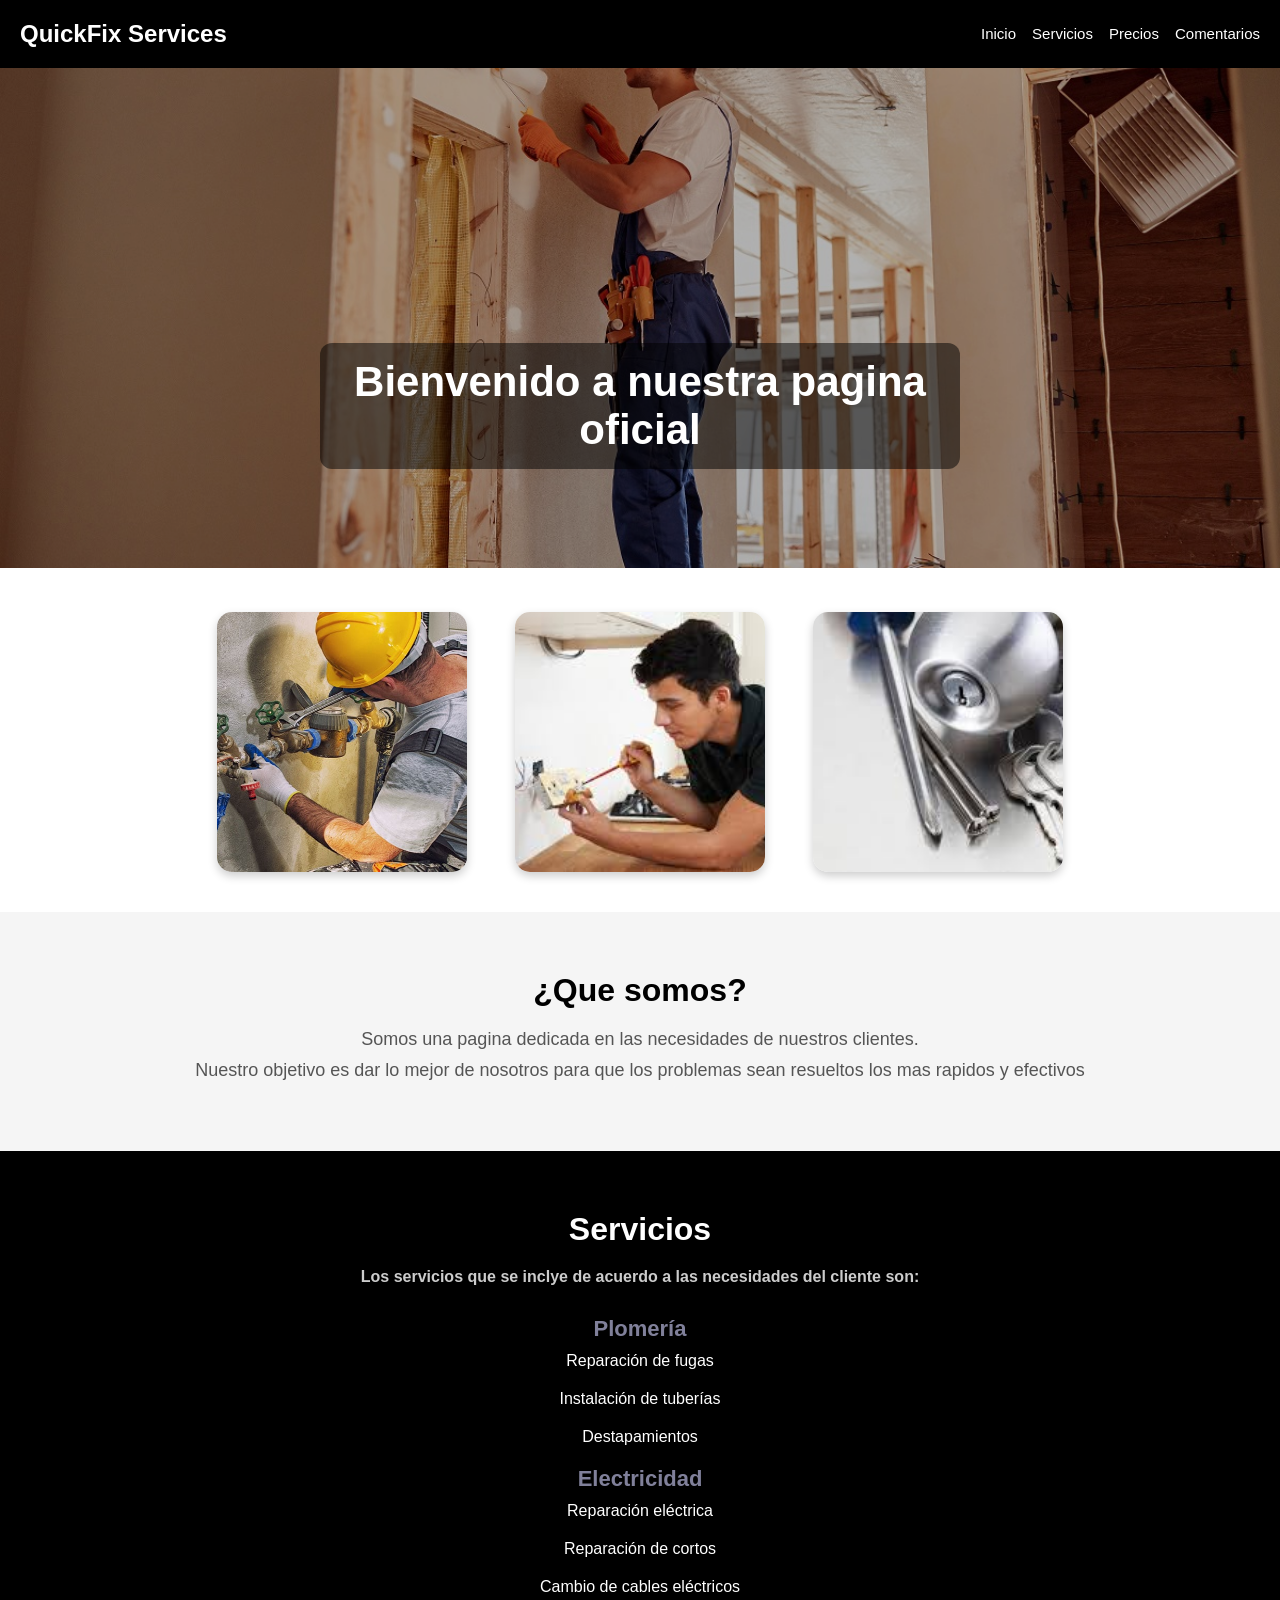
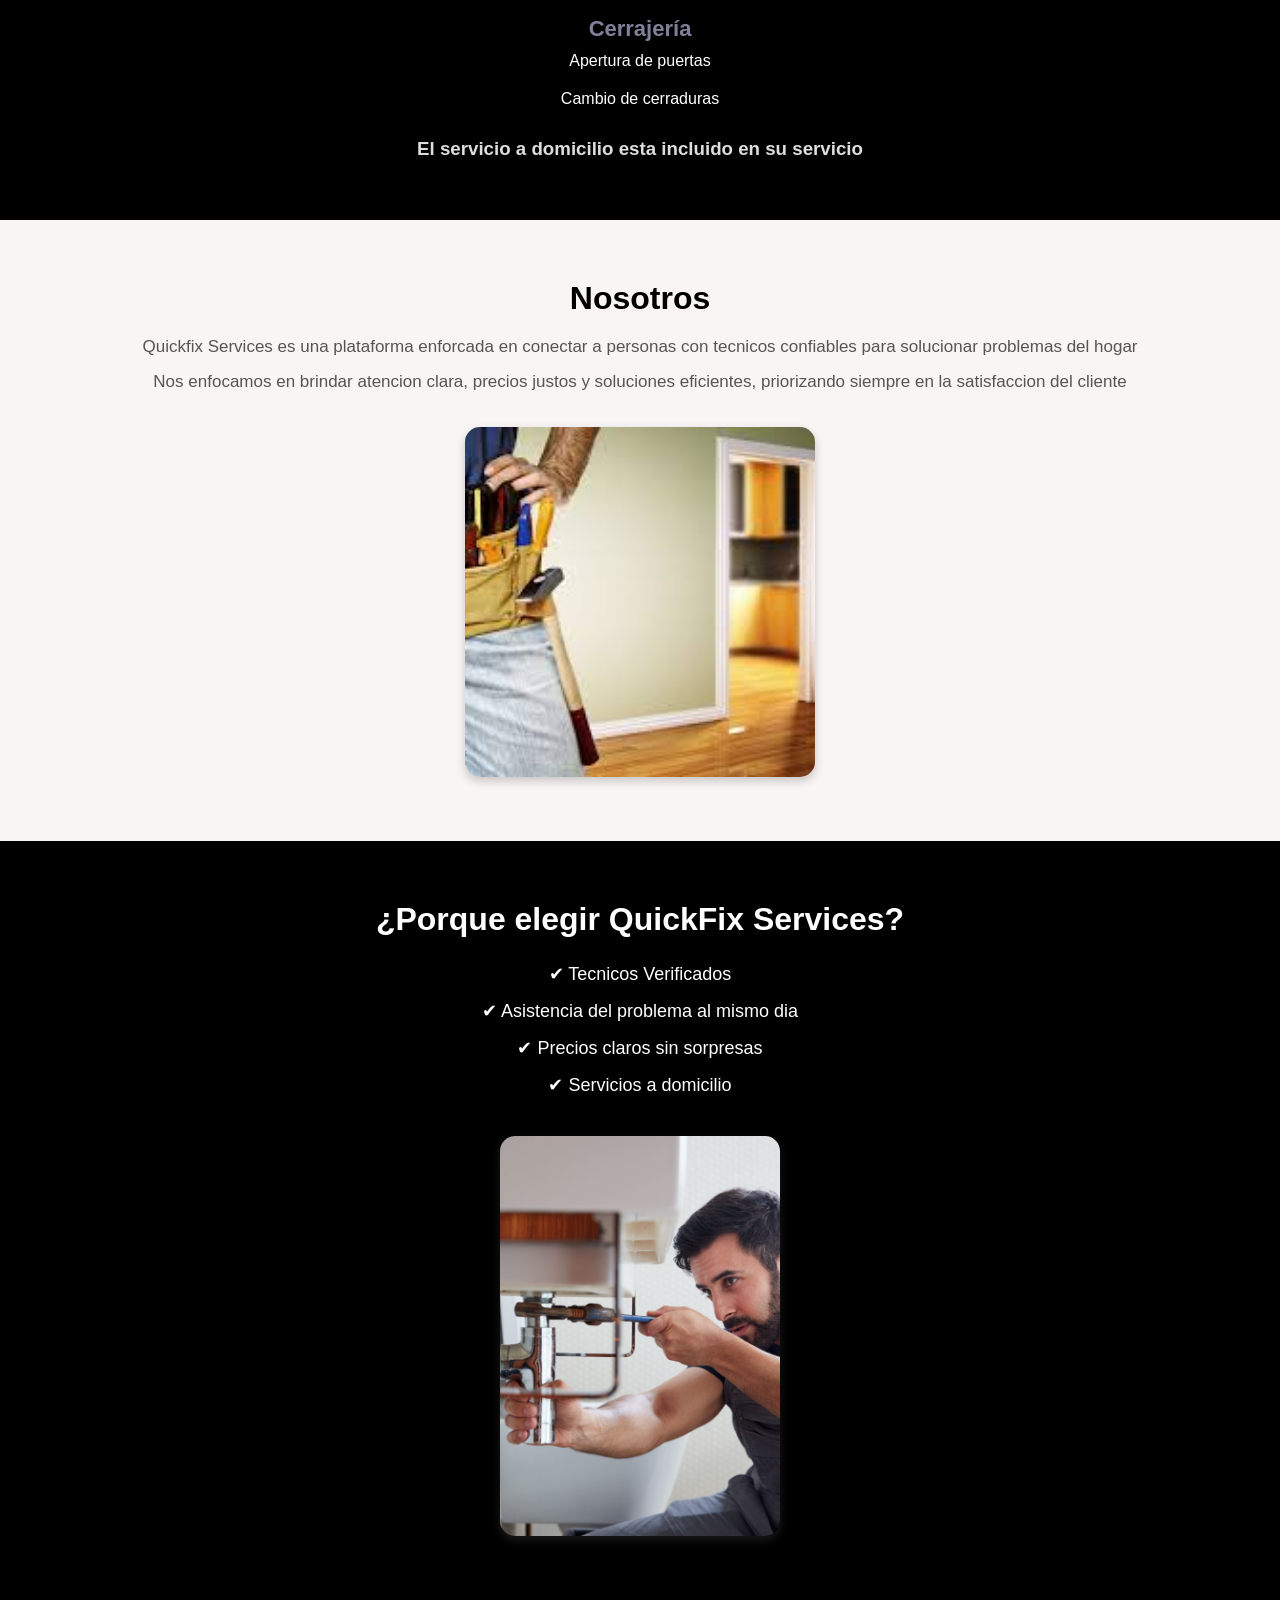
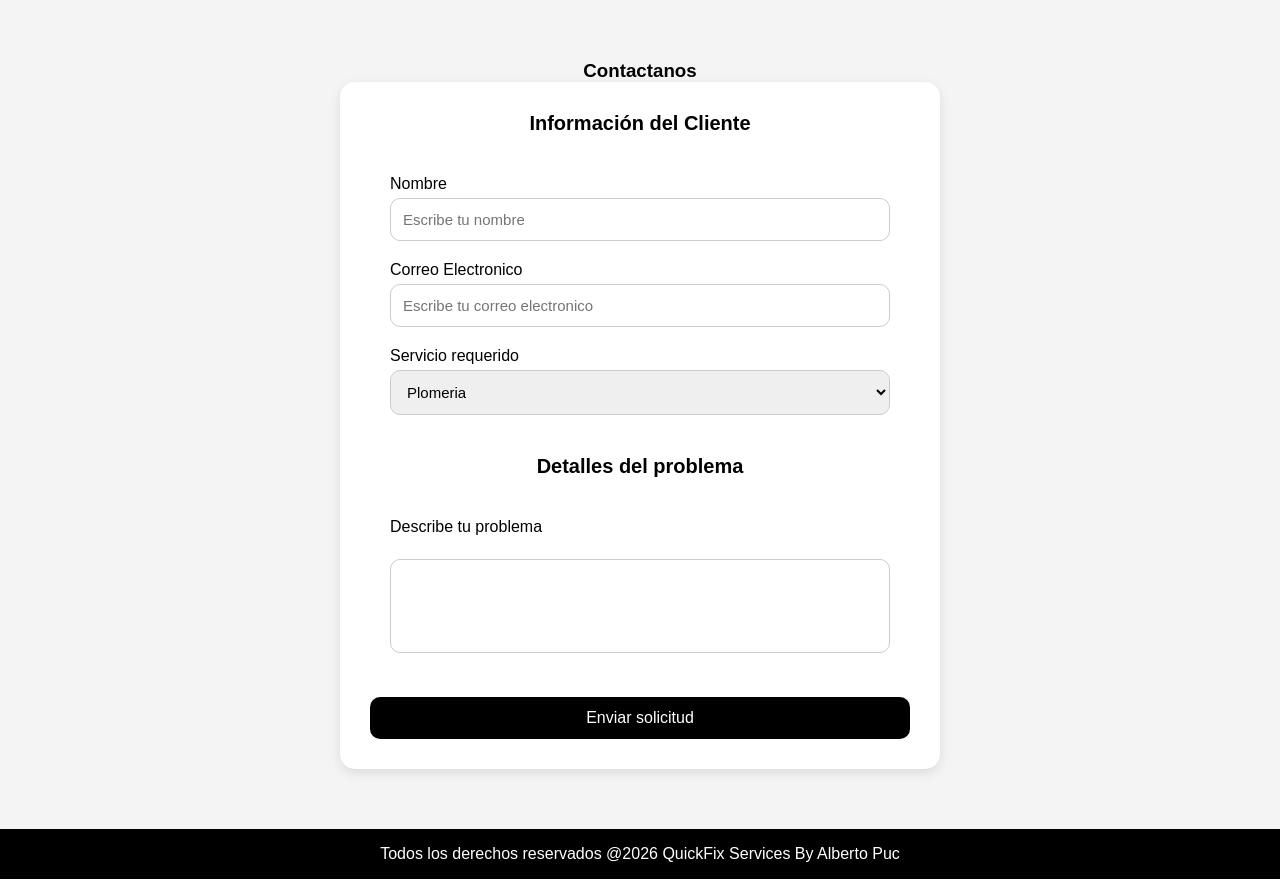
==== index.html @ 194874da "Cambie archivos principal a index" ====
<!DOCTYPE html>
<html lang="en">
<head>
    <meta charset="UTF-8">
    <meta name="viewport" content="width=device-width, initial-scale=1.0">
    <link rel="stylesheet" href="styles.css/Quickfix_Services.css">
    <title>QuickFix Services</title>
</head>
<body>

    <!--Menu de navegacion-->
    <header>
        <h2>QuickFix Services</h2>
        <nav>
            <ul>
                <li><a href="QuickFix_Services.html">Inicio</a></li>
                <li><a href="Servicios.html">Servicios</a></li>
                <li><a href="Precios.html">Precios</a></li>
                <li><a href="Comentarios.html">Comentarios</a></li>
            </ul>
        </nav>
    </header>

    <!--Contenedor Hero-->
    <main>
        <div id="container-hero">
            <img src="images/reparaciones-hogar-01.jpg" alt="Imagen_reparacion" class="imagen1">
            <h2 class="titulo">Bienvenido a nuestra pagina oficial</h2>
            
            <div class="tarjeta">
                <div class="catalogo-imagenes">
                    <img src="images/plomeria.jpg" alt="plomeria" width="200px" height="250px">
                    <img src="images/electricidad.jpg" alt="electricidad" width="200px" height="250px">
                    <img src="images/cerrajeria.jpg" alt="cerrajeria" width="200" height="250px">
                </div>
            </div>
        </div>
        <section class="introduction">
            <h2>¿Que somos?</h2>
            <p>Somos una pagina dedicada en las necesidades de nuestros clientes. </p>
            <p>Nuestro objetivo es dar lo mejor de nosotros para que los problemas sean resueltos los mas rapidos y efectivos</p>
        </section>


        <section class="Servicios">
            <h2>Servicios</h2>
            <h4>Los servicios que se inclye de acuerdo a las necesidades del cliente son:</h4>

            <ul>
                <li>
                    <strong>Plomería</strong>
                    <ul>
                        <li>Reparación de fugas</li>
                        <li>Instalación de tuberías</li>
                        <li>Destapamientos</li>
                    </ul>
                </li>

                <li>
                    <strong>Electricidad</strong>
                    <ul>
                        <li>Reparación eléctrica</li>
                        <li>Reparación de cortos</li>
                        <li>Cambio de cables eléctricos</li>
                    </ul>
                </li>

                <li>
                    <strong>Cerrajería</strong>
                    <ul>
                        <li>Apertura de puertas</li>
                        <li>Cambio de cerraduras</li>
                    </ul>
                </li>
            </ul>
            <h3>El servicio a domicilio esta incluido en su servicio</h3>
        </section>

        <!--Seccion de Nosotros-->
        <section class="Nosotros">
            <h2>Nosotros</h2>
            <p>Quickfix Services es una plataforma enforcada en conectar a personas con tecnicos confiables para solucionar problemas del hogar </p>
            <p>Nos enfocamos en brindar atencion clara, precios justos y soluciones eficientes, priorizando siempre en la satisfaccion del cliente</p>
            <img src="images/reparaciones.jpg" alt="imagenreparacion">
        </section>

        <!--Seccion de porque elegir QuickFix Services-->
        <section class="porque">
            <h2>¿Porque elegir QuickFix Services?</h2>
            <ul>
                <li>✔ Tecnicos Verificados</li>
                <li>✔ Asistencia del problema al mismo dia</li>
                <li>✔ Precios claros sin sorpresas</li>
                <li>✔ Servicios a domicilio</li>
            </ul>
            <img src="images/reparaciones de hojas.jpg" alt="reparaciones">
        </section>

    <!--Formulario de contacto-->
        <section id="contactos" class="contacto">
            <h3>Contactanos</h3>
            <form>
                <fieldset>
                    <legend>Información del Cliente</legend>
                    <label for="nombre">Nombre</label>
                    <input type="text" id="nombre" name="nombre" placeholder="Escribe tu nombre"><br>
                    <label for="correo">Correo Electronico</label>
                    <input type="email" id="correo" name="correo" placeholder="Escribe tu correo electronico"><br>

                    <label for="servicio">Servicio requerido</label>
                    <select id="servicio">
                        <option>Plomeria</option>
                        <option>Electricidad</option>
                        <option>Cerrajeria</option>
                    </select>
                </fieldset>

                <fieldset>
                    <legend>Detalles del problema</legend>

                    <label for="mensaje">Describe tu problema</label><br>
                    <textarea id="mensaje" rows="4"></textarea><br>
                    
                </fieldset>
                <button type="submit">Enviar solicitud</button>

            </form>
        </section>
    </main>
    <!--Creditos-->
    <footer class="copyright">
        <p>Todos los derechos reservados @2026 QuickFix Services By Alberto Puc</p>
    </footer>
    
    
    

</body>
</html>
---- styles.css/Quickfix_Services.css ----
*{
    margin: 0;
    padding: 0;
    box-sizing:border-box;
}

body{
    background-image: url("fondo blanco.jpg");
    background-repeat: no-repeat;
    background-size: cover;
    background-position: center;
    overflow-x: hidden;
}

/* HEADER*/

header{
    background-color:rgb(0, 0, 0);
    padding: 20px;
    display: flex;
    justify-content: space-between;
    align-items: center;
    color: white;
    font-family: 'Segoe UI', Tahoma, Geneva, Verdana, sans-serif;
}

nav ul{
    list-style: none;
    display: flex;
    gap: 1rem;
}

nav ul li a{
    color: white;
    text-decoration: none;
    font-size: 15px;
}

a:hover{
    color: rgb(128, 128, 154);
    transition: 0.3s;
}

/*HERO*/

#container-hero{
    position: relative;
    text-align: center;
}

.imagen1{
    width: 100%;
    height: 500px;
    object-fit: cover;
    filter: brightness(70%);
}

/*TITULO*/
.titulo{
    position: absolute;
    top: 40%;
    left: 50%;
    transform: translate(-50%, -50%);
    color: white;
    font-size: 42px;
    font-family:'Segoe UI', Tahoma, Geneva, Verdana, sans-serif;
    background-color: rgba(0,0,0,0.5);
    padding: 15px 25px;
    border-radius: 12px;
}

/*TARJETAS IMAGENES*/
.tarjeta{
    background-color: white;
    padding: 40px 20px;
}

.catalogo-imagenes{
    display: flex;
    justify-content: center;
    gap: 3rem;
    flex-wrap: wrap;
}

.catalogo-imagenes img{
    width: 250px;
    height: 260px;
    object-fit: cover;
    border-radius: 15px;
    box-shadow: 0 4px 10px rgba(0,0,0,0.2);
    transition: 0.3s;
}

.catalogo-imagenes img:hover{
    transform: scale(1.05);
}

/*INTRODUCCION*/
.introduction{
    text-align: center;
    padding: 60px 20px;
    background-color: #f5f5f5;
    font-family: 'Segoe UI', Tahoma, Geneva, Verdana, sans-serif;
}

.introduction h2{
    margin-bottom: 20px;
    font-size: 32px;
}

.introduction p{
    font-size: 18px;
    color: #555;
    margin-bottom: 10px;
}

/*SERVICIOS*/
.Servicios{
    text-align: center;
    background-color: black;
    color: white;
    padding: 60px 20px;
    font-family: 'Segoe UI', Tahoma, Geneva, Verdana, sans-serif;
}

.Servicios h2{
    margin-bottom: 20px;
    font-size: 32px;
}

.Servicios h4{
    margin-bottom: 30px;
    color: #ccc;
}

.Servicios ul{
    list-style: none;
    padding: 0;
    margin: 0;
}

.Servicios ul ul{
    margin-top: 10px;
}

.Servicios li{
    margin-bottom: 20px;
}

.Servicios strong{
    font-size: 22px;
    color: rgb(128, 128, 154);
}

.Servicios h3{
    margin-top: 30px;
    color: #ddd;
}

/*NOSOTROS*/
.Nosotros{
    background-color: rgb(250, 245, 245);
    padding: 60px 20px;
    font-family: 'Segoe UI', Tahoma, Geneva, Verdana, sans-serif;
    text-align: center;
}

.Nosotros h2{
    margin-bottom: 20px;
    font-size: 32px;
}

.Nosotros p{
    color: #555;
    margin-bottom: 15px;
    font-size: 17px;
}

.Nosotros img{
    margin-top: 20px;
    width: 350px;
    height: 350px;
    object-fit: cover;
    border-radius: 15px;
    box-shadow: 0 4px 10px rgba(0,0,0,0.2);
}

/*PORQUE ELEGIRNOS*/
.porque{
    padding: 60px 20px;
    text-align: center;
    font-family: 'Segoe UI', Tahoma, Geneva, Verdana, sans-serif;
    color: white;
    background-color: black;
    width: 100%;
}

.porque h2{
    margin-bottom: 25px;
    font-size: 32px;
}

.porque ul{
    list-style: none;
}

.porque li{
    margin-bottom: 15px;
    font-size: 18px;
}

.porque img{
    margin-top: 25px;
    width: 280px;
    height: 400px;
    object-fit: cover;
    border-radius: 15px;
    box-shadow: 0 4px 10px rgba(255,255,255,0.1);
}

/*CONTACTO*/
#contactos h3{
    text-align: center;
}

.contacto{
    padding: 60px 20px;
    background-color: #f4f4f4;
    font-family: 'Segoe UI', Tahoma, Geneva, Verdana, sans-serif;
}

/*FORMULARIO*/
form{
    max-width: 600px;
    margin: auto;
    background-color: white;
    padding: 30px;
    border-radius: 15px;
    box-shadow: 0 4px 12px rgba(0,0,0,0.1);
    text-align: center;
}

fieldset{
    border: none;
    padding: 20px;
    margin-bottom:20px ;
}

legend{
    font-weight: bold;
    padding: 0 10px;
    font-size: 20px;
}

label{
    display: block;
    margin-top: 20px;
    text-align: left;
}

input,
select,
textarea{
    width: 100%;
    padding: 12px;
    margin-top: 5px;
    resize: none;
    border-radius: 10px;
    border: 1px solid #ccc;
    font-size: 15px;
}

/*BOTON*/
button{
    padding:12px;
    width: 100%;
    background-color: rgb(0, 0, 0);
    color: white;
    border: none;
    border-radius: 10px;
    cursor: pointer;
    font-family: 'Segoe UI', Tahoma, Geneva, Verdana, sans-serif;
    font-size: 16px;
    transition: 0.3s;
}

button:hover{
    background-color: rgb(128, 128, 154);
}

/*COPYRIGHT*/
.copyright{
    background-color: black;
    color:white;
    font-family: 'Segoe UI', Tahoma, Geneva, Verdana, sans-serif;
    font-size: 16px;
    width: 100%;
    height: 50px;
    display: flex;
    justify-content: center;
    align-items: center;
}

/*RESPONSIVE*/
@media (max-width: 768px){

    .titulo{
        font-size: 28px;
        width: 90%;
    }

    .catalogo-imagenes{
        gap: 1.5rem;
    }

    .catalogo-imagenes img{
        width: 100%;
        max-width: 300px;
    }

    .Nosotros img,
    .porque img{
        width: 100%;
        max-width: 320px;
        height: auto;
    }

    form{
        padding: 20px;
    }
}
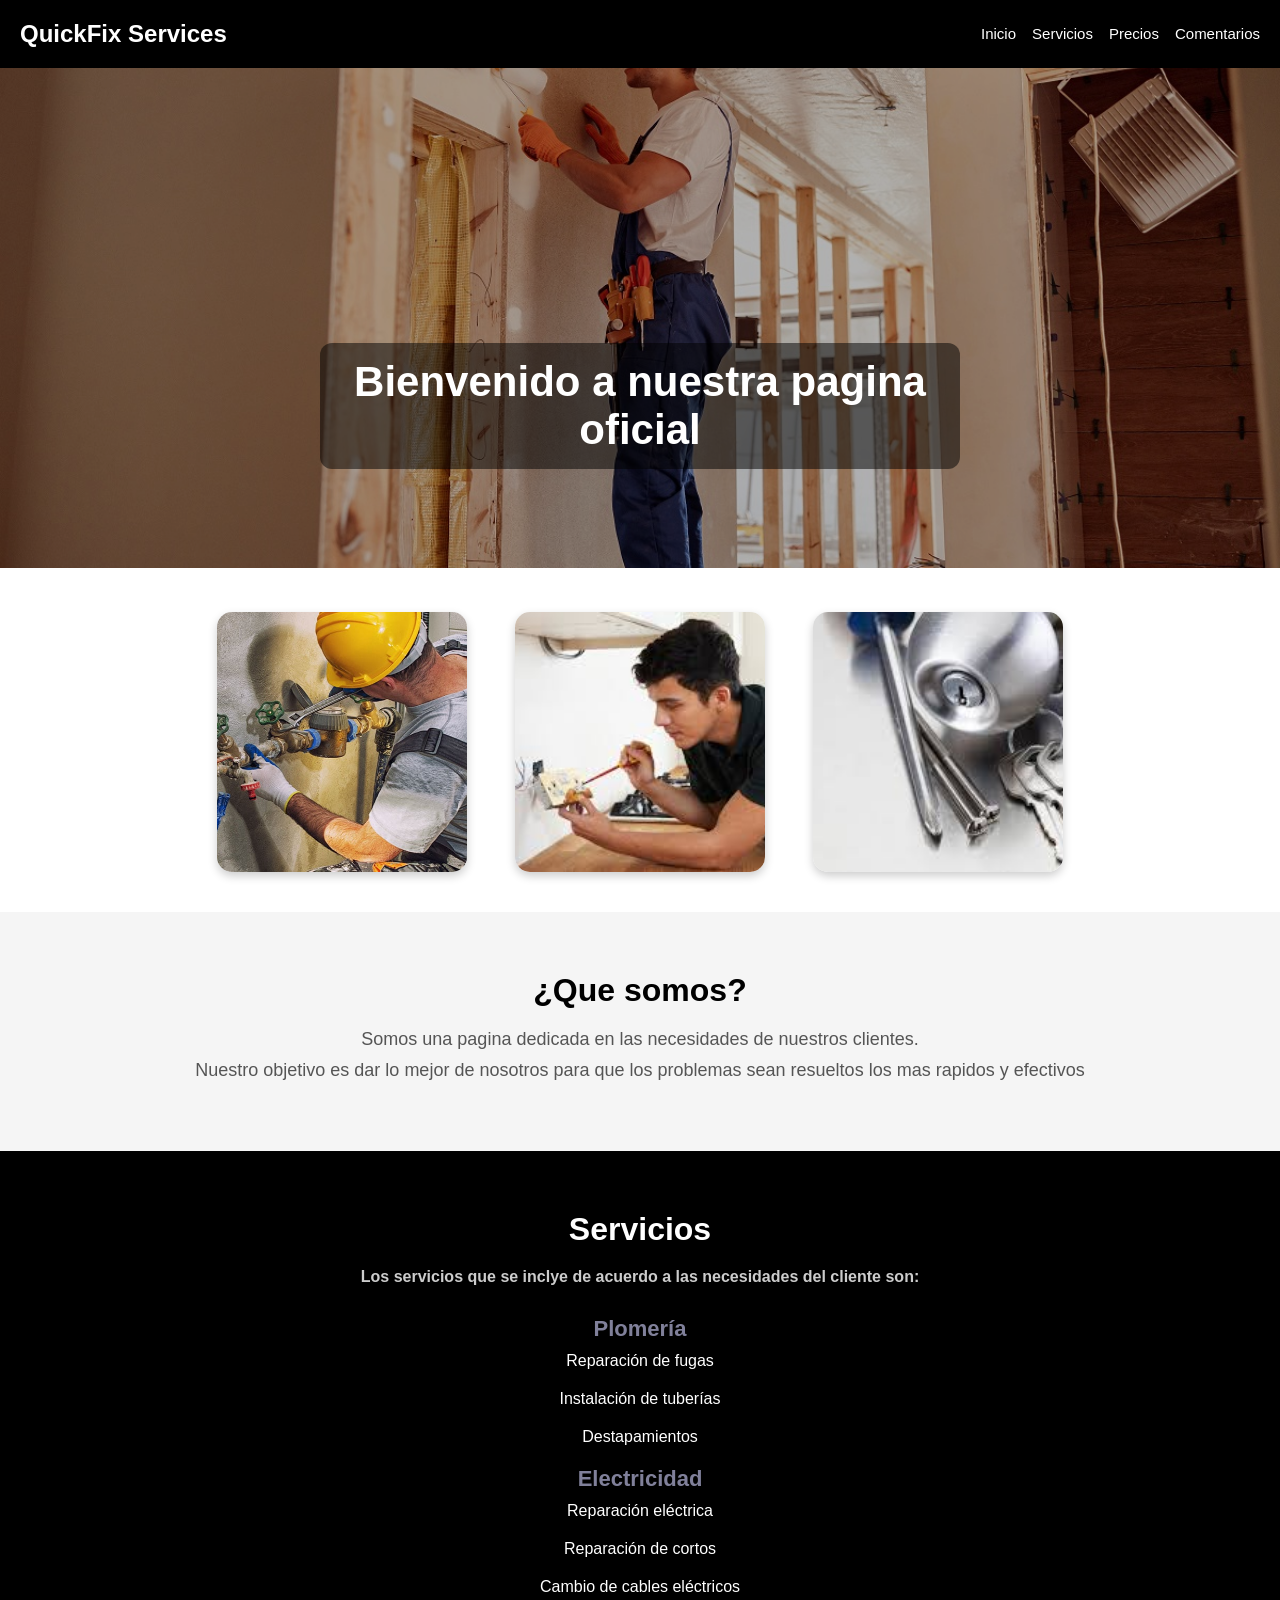
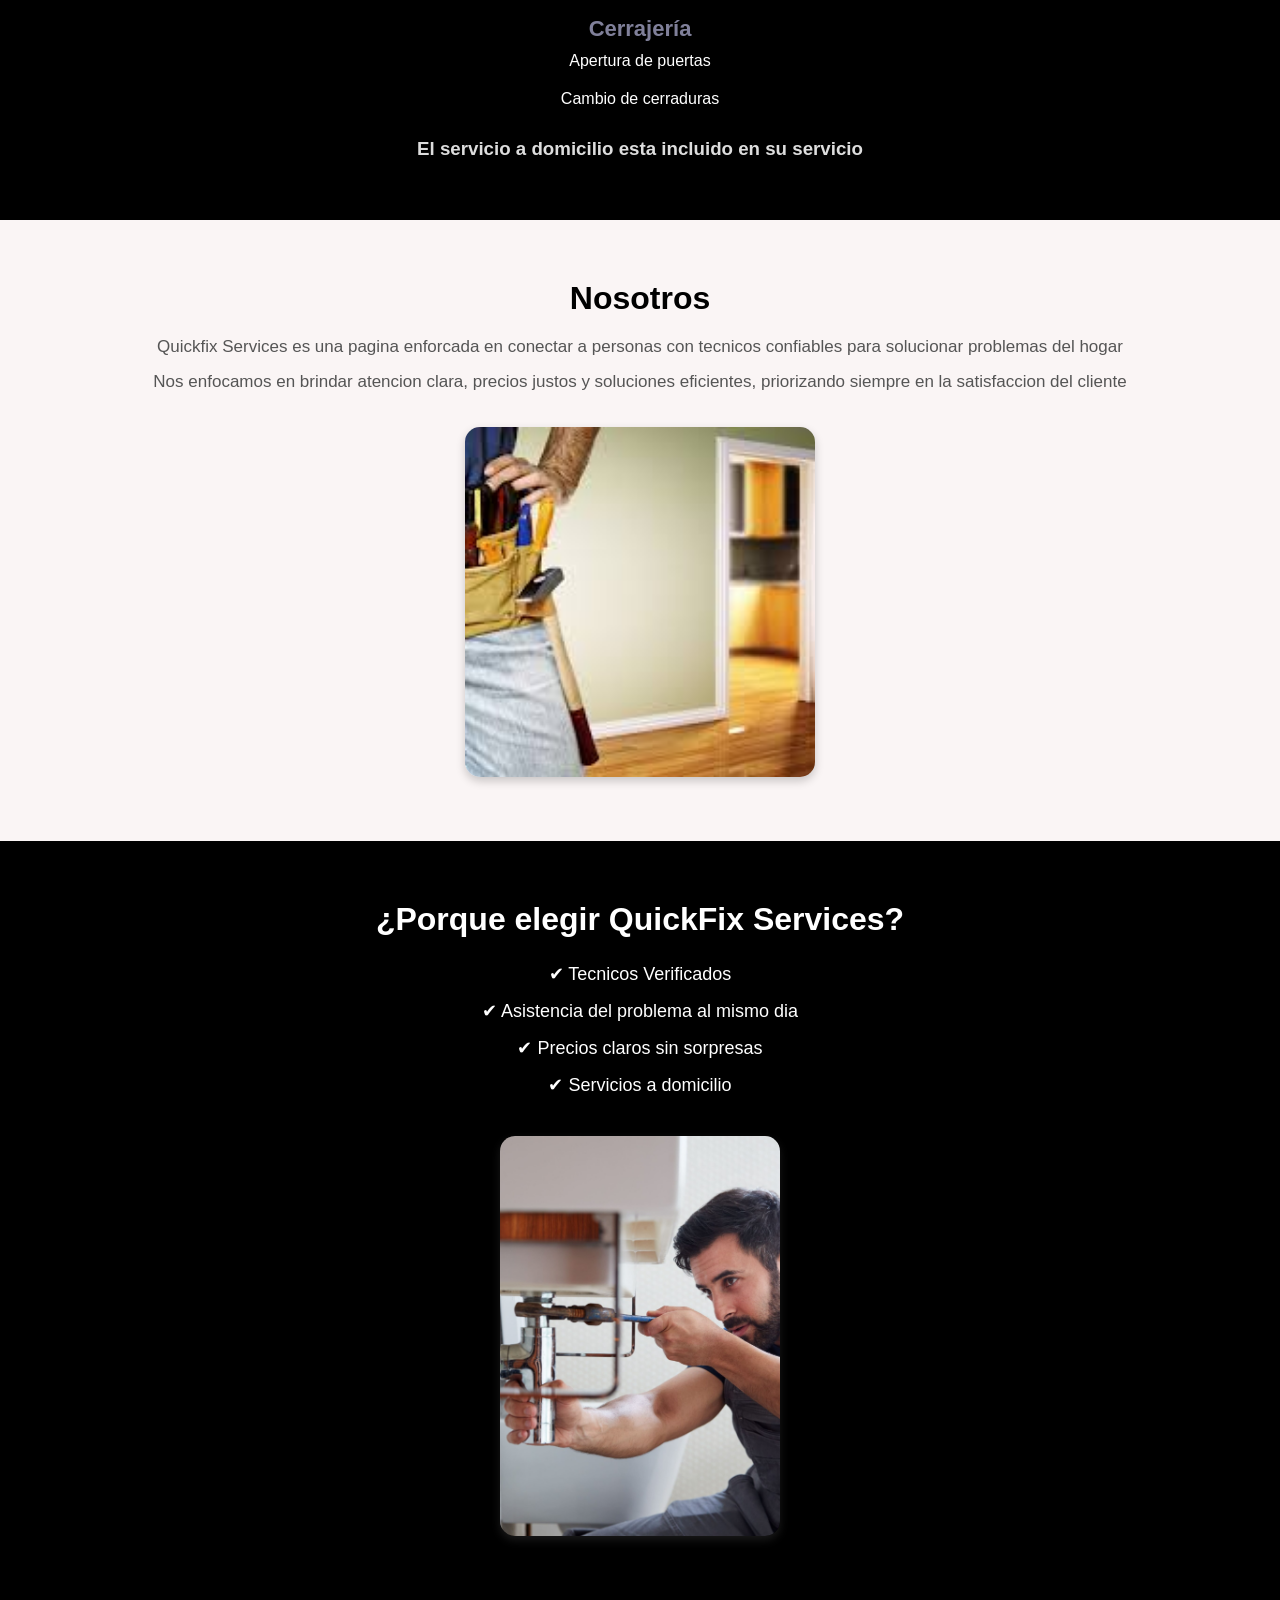
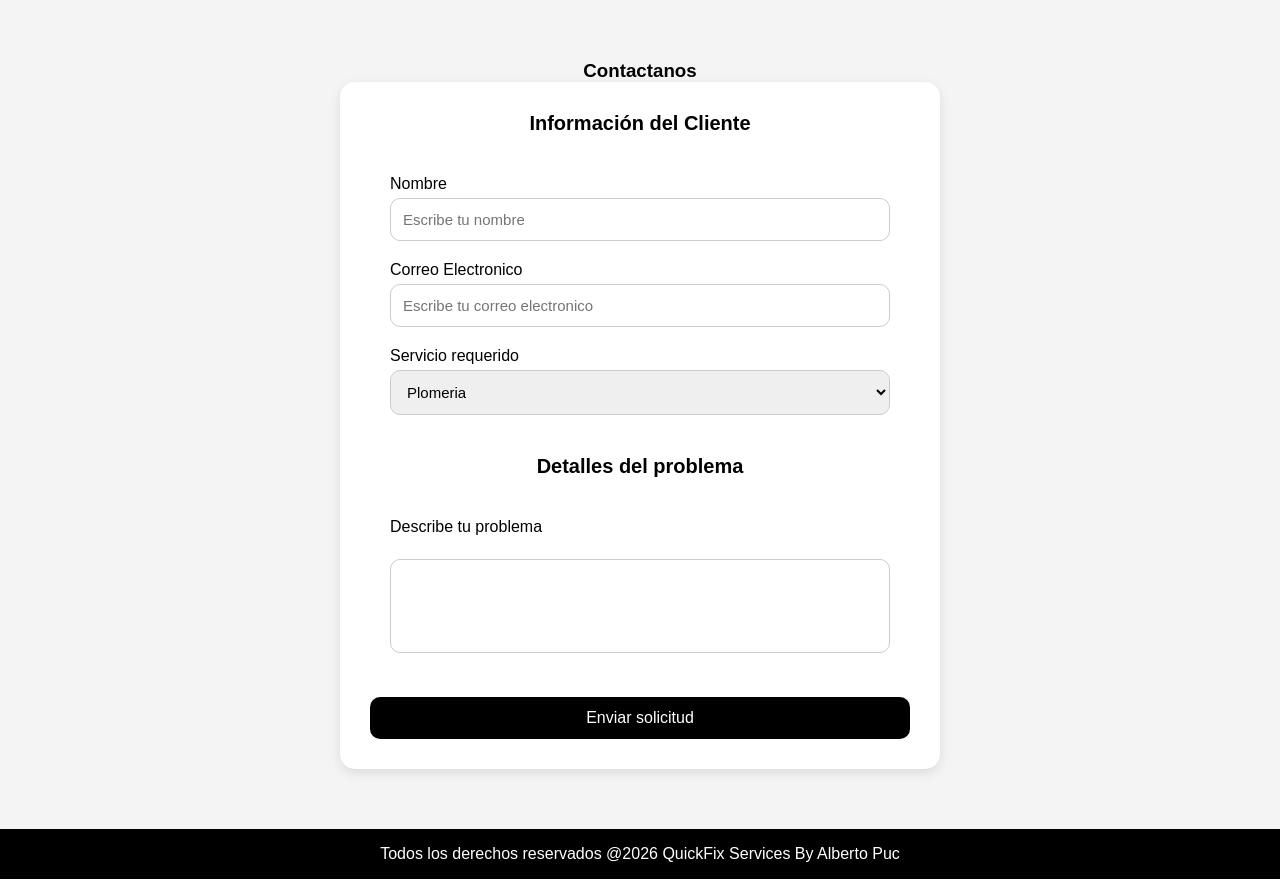
==== commit c3479c50: "Actualización Codigo" ====
--- a/index.html
+++ b/index.html
@@ -13,7 +13,7 @@
         <h2>QuickFix Services</h2>
         <nav>
             <ul>
-                <li><a href="QuickFix_Services.html">Inicio</a></li>
+                <li><a href="index.html">Inicio</a></li>
                 <li><a href="Servicios.html">Servicios</a></li>
                 <li><a href="Precios.html">Precios</a></li>
                 <li><a href="Comentarios.html">Comentarios</a></li>
@@ -79,7 +79,7 @@
         <!--Seccion de Nosotros-->
         <section class="Nosotros">
             <h2>Nosotros</h2>
-            <p>Quickfix Services es una plataforma enforcada en conectar a personas con tecnicos confiables para solucionar problemas del hogar </p>
+            <p>Quickfix Services es una pagina enforcada en conectar a personas con tecnicos confiables para solucionar problemas del hogar </p>
             <p>Nos enfocamos en brindar atencion clara, precios justos y soluciones eficientes, priorizando siempre en la satisfaccion del cliente</p>
             <img src="images/reparaciones.jpg" alt="imagenreparacion">
         </section>
--- a/styles.css/Quickfix_Services.css
+++ b/styles.css/Quickfix_Services.css
@@ -299,6 +299,7 @@
     display: flex;
     justify-content: center;
     align-items: center;
+    text-align: center;
 }
 
 /*RESPONSIVE*/
